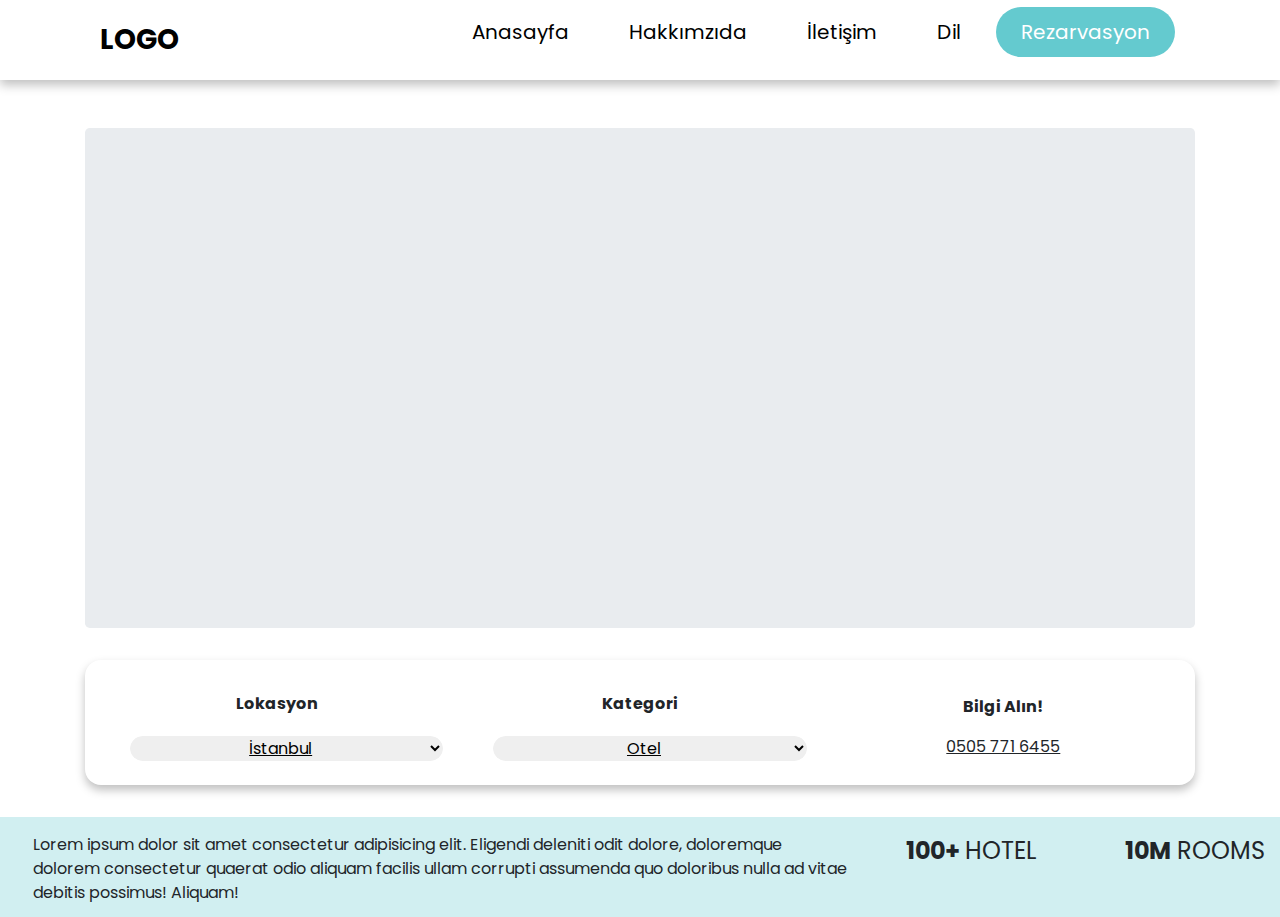
==== index.html @ adb8df41 "made index.html" ====
<?php
$navbar =
    '
<!DOCTYPE html>
<html lang="en">

<head>
    <meta charset="UTF-8">
    <meta http-equiv="X-UA-Compatible" content="IE=edge">
    <meta name="viewport" content="width=device-width, initial-scale=1.0">
    <title>Document</title>
    <link href="https://fonts.googleapis.com/css2?family=Poppins:wght@200&display=swap" rel="stylesheet">
    <link rel="stylesheet" href="style.css">
    <link rel="preconnect" href="https://fonts.googleapis.com">
    <link rel="preconnect" href="https://fonts.gstatic.com" crossorigin>
    <link rel="preconnect" href="https://fonts.googleapis.com">
    <link rel="preconnect" href="https://fonts.gstatic.com" crossorigin>
    <link rel="preconnect" href="https://fonts.googleapis.com">
    <link rel="preconnect" href="https://fonts.gstatic.com" crossorigin>
    <link rel="stylesheet" href="https://cdn.jsdelivr.net/npm/bootstrap@4.4.1/dist/css/bootstrap.min.css"
        integrity="sha384-Vkoo8x4CGsO3+Hhxv8T/Q5PaXtkKtu6ug5TOeNV6gBiFeWPGFN9MuhOf23Q9Ifjh" crossorigin="anonymous">
    <link rel="stylesheet" href="https://cdnjs.cloudflare.com/ajax/libs/font-awesome/6.4.0/css/all.min.css"
        integrity="sha512-iecdLmaskl7CVkqkXNQ/ZH/XLlvWZOJyj7Yy7tcenmpD1ypASozpmT/E0iPtmFIB46ZmdtAc9eNBvH0H/ZpiBw=="
        crossorigin="anonymous" referrerpolicy="no-referrer" />
    <link
        href="https://fonts.googleapis.com/css2?family=Alkatra&family=Lato:wght@100&family=Montserrat:wght@100;400&family=Nunito:wght@500&family=Quicksand:wght@300&family=Roboto:ital,wght@0,100;0,300;0,400;0,500;0,700;0,900;1,100;1,300;1,400;1,500;1,700&family=Source+Sans+Pro:wght@200&display=swap"
        rel="stylesheet">
</head>

<body>
    <header>
        <div class="logo">LOGO</div>
        <div class="hamburger">
            <div class="line"></div>
            <div class="line"></div>
            <div class="line"></div>
        </div>
        <nav class="nav-bar">
            <ul>
                <li>
                    <a href="" class="">Anasayfa</a>
                </li>
                <li>
                    <a href="" class="">Hakkımzıda</a>
                </li>
                <li>
                    <a href="" class="">İletişim</a>
                </li>
                <li>
                    <a href="" class="">Dil</a>
                </li>
                <li>
                    <a href="" class="active">Rezarvasyon</a>
                </li>
            </ul>


        </nav>
</header>
<div class="container">

    <div class="main-map-content mt-5">

        <div class="row">
            <div class="col-md-12">
                <div class="jumbotron">
                </div>

                <div class="jumbotron-filters">
                    <div class="jumbotron-filters-item col-4">
                        <i class="fa-solid fa-globe" style="color:#64CACF"></i>
                        <p class="pt-2"><b>Lokasyon</b></p>
                        <div class="selectLocation">
                            <select id="select">
                                <option value="01">İstanbul</option>
                                <option value="02">Trabzon</option>
                            </select>
                        </div>
                    </div>
                    <div class="jumbotron-filters-item col-4">
                        <i class="fa-solid fa-hotel" style="color:#64CACF"></i>
                        <p class="pt-2 abc"><b>Kategori</b></p>
                        <div class="selectLocation">
                            <select id="select">
                                <option value="01">Otel</option>
                                <option value="02">Pansiyon</option>
                                <option value="02">Kiralık ev</option>
                            </select>
                        </div>
                    </div>
                    <div class="jumbotron-filters-item col-4 pt-3">
                        <i class="fa-solid fa-phone" style="color:#64CACF"></i>

                        <p class="pt-2"><b>Bilgi Alın!</b></p>
                        <p style="text-decoration: underline;">0505 771 6455</p>

                    </div>


                </div>

            </div>

        </div>
    </div>
   
</div>
<div class="blue-line row" style="height: 100px; background-color: #D1EFF1;">
<div class="col-8 p-2 pl-5 pt-3">
    Lorem ipsum dolor sit amet consectetur adipisicing elit. Eligendi deleniti odit dolore, doloremque dolorem consectetur quaerat odio aliquam facilis ullam corrupti assumenda quo doloribus nulla ad vitae debitis possimus! Aliquam!
</div>
<div class="col-2 p-2 pl-5 pt-3"style="font-size: 24px;">
    <b>100+</b> HOTEL 
</div>
<div class="col-2 p-2 pl-5 pt-3" style="font-size: 24px;">
    <b>10M</b> ROOMS 
</div>
</div>

<script src="location.js"></script>
<script src="https://code.jquery.com/jquery-3.4.1.slim.min.js"
    integrity="sha384-J6qa4849blE2+poT4WnyKhv5vZF5SrPo0iEjwBvKU7imGFAV0wwj1yYfoRSJoZ+n" crossorigin="anonymous">
</script>
<script src="https://cdn.jsdelivr.net/npm/popper.js@1.16.0/dist/umd/popper.min.js"
    integrity="sha384-Q6E9RHvbIyZFJoft+2mJbHaEWldlvI9IOYy5n3zV9zzTtmI3UksdQRVvoxMfooAo" crossorigin="anonymous">
</script>
<script src="https://cdn.jsdelivr.net/npm/bootstrap@4.4.1/dist/js/bootstrap.min.js"
    integrity="sha384-wfSDF2E50Y2D1uUdj0O3uMBJnjuUD4Ih7YwaYd1iqfktj0Uod8GCExl3Og8ifwB6" crossorigin="anonymous">
</script>

        <script src="navbar.js"></script>
</body>

</html>
---- style.css ----
* {
    margin: 0;
    padding: 0;
    font-family: 'Poppins', sans-serif;
    text-decoration: none;
    list-style: none;
    box-sizing: border-box;

}


header {
    background: #fff;
    width: 100%;
    height: 80px;
    display: flex !important;
    align-items: center;
    justify-content: space-between;
    padding: 0 100px;
    box-shadow: 0px 5px 10px rgba(0, 0, 0, 0.25);

}

.logo {
    font-size: 28px;
    font-weight: bold;
    color: #000;
}

.hamburger {
    display: none;

}

.nav-bar ul {
    display: flex;
}

.nav-bar ul li a {
    display: block;
    color: #000;
    font-size: 20px;
    padding: 10px 25px;
    border-radius: 50px;
    transition: 0.2s;
    margin: 0 5px;
}

.nav-bar ul li a:hover {
    color: white;
    background: #57aeb3;

}

.nav-bar ul li a.active {
    color: white;
    background: #64CACF;

}

/* dropdown-menu media queries */

@media only screen and (max-width:1320px) {
    header {
        padding: 0 50 px;
    }
}

@media only screen and (max-width: 1100px) {
    header {
        padding: 0 30px;
    }
}

@media only screen and (max-width: 900px) {
    .hamburger {
        display: block !important;
        cursor: pointer;
    }

    .hamburger .line {
        width: 30px;
        height: 3px;
        background: black;
        margin: 6px 0;
    }

    .nav-bar {
        height: 0;
        position: absolute;
        top: 80px;
        left: 0;
        right: 0;
        width: 100vw;
        background: white;
        transition: 0.5s;
        overflow: hidden;
    }

    .nav-bar.active {
        height: 450px;
    }

    .nav-bar ul {
        display: block;
        width: fit-content;
        margin: 80px auto 0 auto;
        text-align: center;
        transition: 0.5s;
        opacity: 0;
    }

    .nav-bar.active ul {
        opacity: 1;
    }

    .nav-bar ul li a {
        margin-bottom: 12px;
    }
}

/* dropdown-menu media queries finish */

.main-map-content {
    /* margin: 100px;
    font-size: 1rem;
    font-weight: 400;
    line-height: 1.5;
    color: #212529;
    text-align: left;
    background-color: #fff;
    display: flex;
    justify-content: center;
    font-family: 'Montserrat', sans-serif; */

}




@media only screen and (max-width: 600px) {
    .jumbotron {
        padding: 4rem 2rem;
    }

}

@media only screen and (max-width: 768px) {

    .jumbotron {
        width: 100%;
    }

    .jumbotron .jumbotron-filters {
        height: 450px !important;
        flex-direction: column;

    }

    .blue-line {
        display: none !important;
    }

}

@media only screen and (max-width: 320px) {

    .jumbotron {
        width: 100%;
    }

    .jumbotron .jumbotron-filters {
        height: 500px !important;
        flex-direction: column;

    }


}

/* Media query */
@media (min-width: 576px) {
    .jumbotron {
        padding: 2rem 1rem;
        margin-bottom: 2rem;
        background-color: #e9ecef;
        border-radius: 1rem;
        justify-content: center;
        width: 100%;
        height: 300px;
        display: flex;
        align-items: flex-end;
        justify-content: center;
    }

}



.jumbotron {

    padding: 2rem 1rem;
    margin-bottom: 2rem;
    background-color: #e9ecef;
    border-radius: 1rem;
    justify-content: center;

    height: 500px;
    display: flex;
    align-items: flex-end;
    justify-content: center;
}


.jumbotron-filters {

    padding: 2rem 1rem;
    background-color: #fff;
    border-radius: 1rem;
    width: 100%;
    height: 125px;
    padding: 10px;
    box-shadow: 0px 5px 10px rgba(0, 0, 0, 0.25);
    display: flex;
    align-items: center;
    margin-bottom: 2rem;
    justify-content: center;

}

.jumbotron-filters-item {
    text-align: center;
    width: 100%;
}

.jumbotron-filters-item i {
    display: flex;
    justify-content: center;
}

.jumbotron-filters-item p {
    display: flex;
    justify-content: center;
}


/*#region Select Location */

.selectLocation {
    border: 0 solid rgb(255, 255, 255);
    overflow: hidden;
    border-radius: 15px;
    margin-left: 20px;
    margin-top: 20px;
    text-align: center;
    justify-content: center;
    display: flex;
}



.selectLocation select {
    border: 0 solid rgb(255, 255, 255);
    text-decoration: underline;
    width: 100%;
    border-radius: 15px;
    text-align: center;
    justify-content: center;
    display: flex;
}

/*#endregion */
.info-hotels {
    background: #D1EFF1;
    width: 100%;
    height: 100px;
}
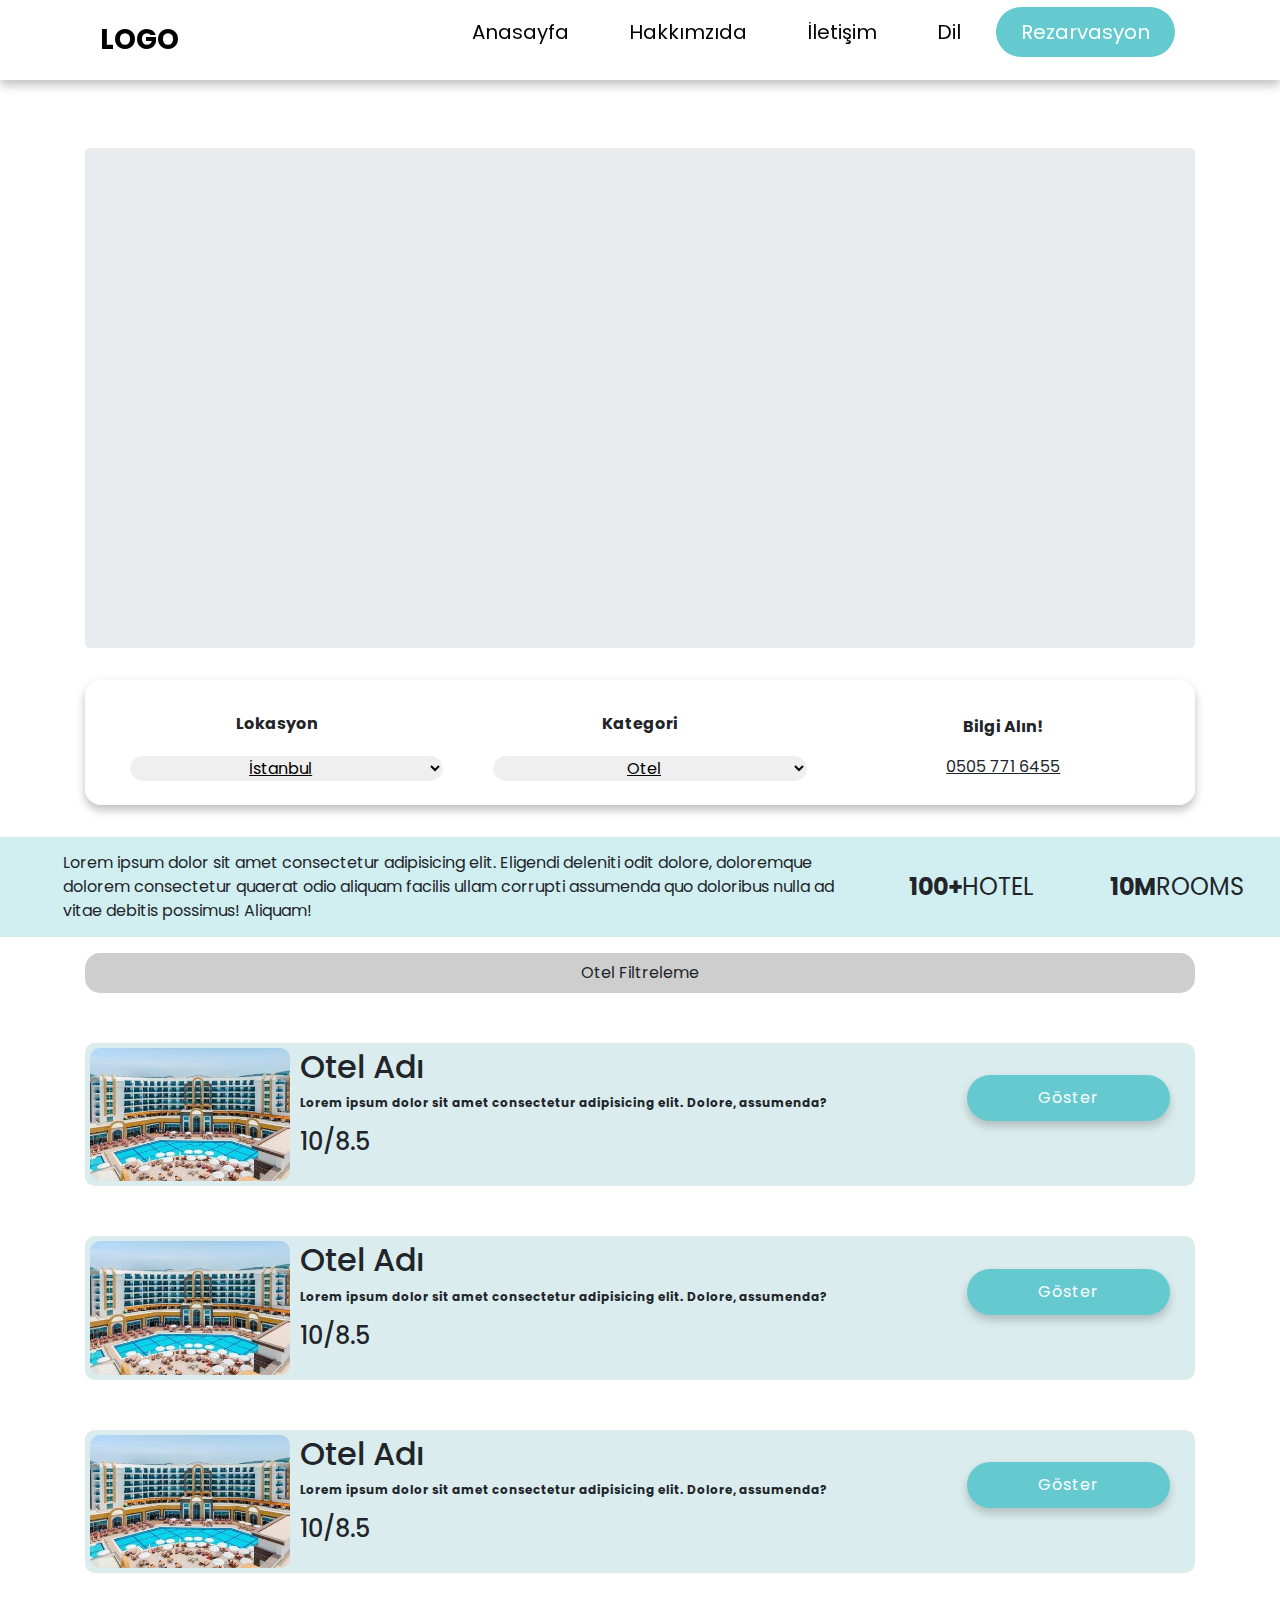
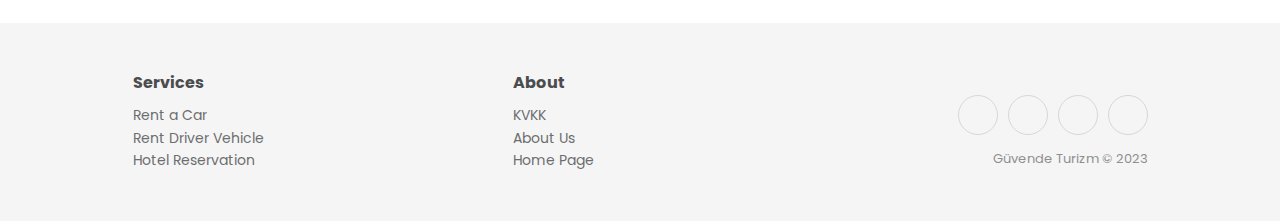
==== commit f66fcfb5: "made index. added hotelpage" ====
--- a/index.html
+++ b/index.html
@@ -25,6 +25,7 @@
     <link
         href="https://fonts.googleapis.com/css2?family=Alkatra&family=Lato:wght@100&family=Montserrat:wght@100;400&family=Nunito:wght@500&family=Quicksand:wght@300&family=Roboto:ital,wght@0,100;0,300;0,400;0,500;0,700;0,900;1,100;1,300;1,400;1,500;1,700&family=Source+Sans+Pro:wght@200&display=swap"
         rel="stylesheet">
+        
 </head>
 
 <body>
@@ -105,18 +106,97 @@
     </div>
    
 </div>
-<div class="blue-line row" style="height: 100px; background-color: #D1EFF1;">
-<div class="col-8 p-2 pl-5 pt-3">
-    Lorem ipsum dolor sit amet consectetur adipisicing elit. Eligendi deleniti odit dolore, doloremque dolorem consectetur quaerat odio aliquam facilis ullam corrupti assumenda quo doloribus nulla ad vitae debitis possimus! Aliquam!
-</div>
-<div class="col-2 p-2 pl-5 pt-3"style="font-size: 24px;">
-    <b>100+</b> HOTEL 
-</div>
-<div class="col-2 p-2 pl-5 pt-3" style="font-size: 24px;">
-    <b>10M</b> ROOMS 
-</div>
-</div>
-
+<div class="blue-line pl-5" style="height: 100px; background-color: #D1EFF1;">
+                <div class="col-8 ">
+                    Lorem ipsum dolor sit amet consectetur adipisicing elit. Eligendi deleniti odit dolore, doloremque dolorem consectetur quaerat odio aliquam facilis ullam corrupti assumenda quo doloribus nulla ad vitae debitis possimus! Aliquam!
+                </div>
+                   <div class="col-2 justify-content-center d-flex"style="font-size: 24px;">
+                     <b>100+</b> HOTEL 
+                    </div>
+                <div class="col-2 justify-content-center d-flex" style="font-size: 24px;">
+                    <b>10M</b> ROOMS 
+                </div>
+</div>
+<div class="container">
+    <div class="filter-bar p-2 mt-3 col-md-12">
+        Otel Filtreleme
+    </div>
+
+
+    <div class="course">
+        <div  class="preview">
+            <img class="img" src="img/otel.jpg" alt="">
+        </div>
+        <div class="info">
+            <h2>Otel Adı</h2>
+            <h6><i class="fa-solid fa-star"></i><i class="fa-solid fa-star"></i><i class="fa-solid fa-star"></i><i class="fa-solid fa-star"></i><i class="fa-solid fa-star"></i></h6>
+            <p class="p-trunc">Lorem ipsum dolor sit amet consectetur adipisicing elit. Dolore, assumenda?</p>
+            <h4>10/8.5</h4>
+        <button  class="btn"><i class="fa-solid fa-arrow-right"></i>Göster</button>
+        </div>
+</div>
+<div class="course">
+    <div  class="preview">
+        <img class="img" src="img/otel.jpg" alt="">
+    </div>
+    <div class="info">
+        <h2>Otel Adı</h2>
+        <h6><i class="fa-solid fa-star"></i><i class="fa-solid fa-star"></i><i class="fa-solid fa-star"></i><i class="fa-solid fa-star"></i><i class="fa-solid fa-star"></i></h6>
+        <p class="p-trunc">Lorem ipsum dolor sit amet consectetur adipisicing elit. Dolore, assumenda?</p>
+        <h4>10/8.5</h4>
+    <button  class="btn"><i class="fa-solid fa-arrow-right"></i>Göster</button>
+    </div>
+</div>
+<div class="course">
+    <div  class="preview">
+        <img class="img" src="img/otel.jpg" alt="">
+    </div>
+    <div class="info">
+        <h2>Otel Adı</h2>
+        <h6><i class="fa-solid fa-star"></i><i class="fa-solid fa-star"></i><i class="fa-solid fa-star"></i><i class="fa-solid fa-star"></i><i class="fa-solid fa-star"></i></h6>
+        <p class="p-trunc">Lorem ipsum dolor sit amet consectetur adipisicing elit. Dolore, assumenda?</p>
+        <h4>10/8.5</h4>
+    <button  class="btn"><i class="fa-solid fa-arrow-right"></i>Göster</button>
+    </div>
+</div>
+</div>
+<div class="footer-clean">
+    <footer>
+        <div class="container">
+            <div class="row justify-content-center">
+                <div class="col-sm-6 col-md-4 item">
+                    <h3>Services</h3>
+                    <ul>
+                        <li><a href="#">Rent a Car</a></li>
+                        <li><a href="#">Rent Driver Vehicle</a></li>
+                        <li><a href="#">Hotel Reservation</a></li>
+                    </ul>
+                </div>
+                <div class="col-sm-6 col-md-4 item">
+                    <h3>About</h3>
+                    <ul>
+                        <li><a href="#">KVKK</a></li>
+                        <li><a href="#">About Us</a></li>
+                        <li><a href="#">Home Page</a></li>
+                    </ul>
+                </div>
+                
+                <div class="col-lg-3 item social"><a href="#"><i class="icon ion-social-facebook"></i></a><a href="#"><i class="icon ion-social-twitter"></i></a><a href="#"><i class="icon ion-social-snapchat"></i></a><a href="#"><i class="icon ion-social-instagram"></i></a>
+                    <p class="copyright">Güvende Turizm © 2023</p>
+                </div>
+            </div>
+        </div>
+    </footer>
+</div>
+<script src="https://cdnjs.cloudflare.com/ajax/libs/jquery/3.2.1/jquery.min.js"></script>
+<script src="https://cdnjs.cloudflare.com/ajax/libs/twitter-bootstrap/4.1.3/js/bootstrap.bundle.min.js"></script>
+
+
+
+<script src="https://cdnjs.cloudflare.com/ajax/libs/jquery/3.2.1/jquery.min.js"></script>
+<script src="https://cdnjs.cloudflare.com/ajax/libs/twitter-bootstrap/4.1.3/js/bootstrap.bundle.min.js"></script>
+<script src="card.js"></script>
+<script src="anasayfa.js"></script>
 <script src="location.js"></script>
 <script src="https://code.jquery.com/jquery-3.4.1.slim.min.js"
     integrity="sha384-J6qa4849blE2+poT4WnyKhv5vZF5SrPo0iEjwBvKU7imGFAV0wwj1yYfoRSJoZ+n" crossorigin="anonymous">
--- a/style.css
+++ b/style.css
@@ -5,11 +5,20 @@
     text-decoration: none;
     list-style: none;
     box-sizing: border-box;
+    margin: 0;
+    padding: 0;
 
 }
 
 
 header {
+
+    top: 0;
+    /* Position the navbar at the top of the page */
+
+
+    position: fixed;
+    z-index: 100;
     background: #fff;
     width: 100%;
     height: 80px;
@@ -19,6 +28,7 @@
     padding: 0 100px;
     box-shadow: 0px 5px 10px rgba(0, 0, 0, 0.25);
 
+
 }
 
 .logo {
@@ -31,6 +41,7 @@
     display: none;
 
 }
+
 
 .nav-bar ul {
     display: flex;
@@ -174,7 +185,6 @@
         flex-direction: column;
 
     }
-
 
 }
 
@@ -195,16 +205,20 @@
 
 }
 
-
+.blue-line {
+    display: flex;
+    flex-wrap: wrap;
+    justify-content: center;
+    align-items: center;
+}
 
 .jumbotron {
-
+    margin-top: 100px;
     padding: 2rem 1rem;
     margin-bottom: 2rem;
     background-color: #e9ecef;
     border-radius: 1rem;
     justify-content: center;
-
     height: 500px;
     display: flex;
     align-items: flex-end;
@@ -274,4 +288,270 @@
     background: #D1EFF1;
     width: 100%;
     height: 100px;
+}
+
+.filter-bar {
+    background-color: rgb(206, 206, 206);
+    width: 100%;
+    justify-content: center;
+    display: flex;
+    border-radius: 15px;
+}
+
+@import url('https://fonts.googleapis.com/css?family=Muli&display=swap');
+
+* {
+    padding: 0;
+    margin: 0;
+    box-sizing: border-box;
+}
+
+body {
+    background-color: whitesmoke;
+    font-family: sans-serif;
+}
+
+.course {
+    margin-top: 50px;
+    margin-bottom: 50px;
+    background-color: rgb(218, 236, 237);
+    border-radius: 10px;
+    box-shadow: 0px 10px 10px rgba (0, 0, 0, .2);
+    display: flex;
+    max-width: 100%;
+    overflow: hidden;
+
+
+}
+
+
+
+.preview {
+    background: rgb(218, 236, 237);
+    color: blue;
+    padding: 5px;
+    width: 250px;
+
+    margin: auto;
+    display: block;
+}
+
+/* .preview a {
+    color: black;
+    font-size: 12px;
+    opacity: .6;
+    margin-top: 30px;
+    text-decoration: none; */
+/* } */
+.info {
+    padding: 5px;
+
+    width: 100%;
+
+
+}
+
+.progress-wrapper {
+    position: absolute;
+    top: 30px;
+    right: 30px;
+    text-align: right;
+    width: 150px;
+
+}
+
+.progress {
+    background: yellow;
+    border-radius: 3px;
+    height: 5px;
+    width: 100%;
+
+}
+
+.progress::after {
+    content: '';
+    border-radius: 3px;
+    background: green;
+    position: absolute;
+    top: 0;
+    left: 0;
+    height: 5px;
+    width: 36%;
+
+}
+
+.progress-text {
+    font-size: 10px;
+    opacity: .6;
+    letter-spacing: 1px;
+}
+
+.info p {
+    font-size: 12px;
+    font-weight: bold;
+}
+
+.btn {
+    background: #64CACF !important;
+    border: 1px solid transparent;
+    box-shadow: 0px 5px 10px rgba(0, 0, 0, .2);
+    color: white !important;
+    font-size: 16px;
+    padding: 10px 70px !important;
+    margin-right: 20px;
+    float: right;
+    letter-spacing: 1px;
+    cursor: pointer;
+    transition: all .4s ease-in-out;
+    font-weight: bold;
+    border-radius: 50px !important;
+}
+
+.btn:hover {
+    background: #fff;
+    color: black;
+    border: 1px solid rgb(100, 202, 207);
+    transform: scale(1.05);
+}
+
+@media(max-width:768px) {
+    .course {
+        flex-direction: column;
+    }
+
+    .preview {
+        width: 100%;
+        display: block;
+        text-align: center;
+
+    }
+
+    .preview img {
+        width: auto;
+        height: auto;
+    }
+
+    /* .preview h2 {
+    margin: 10px 0  0; 
+}
+.preview a
+{
+    margin-top:10px ;
+}  */
+    .info h2 {
+        margin-top: 20px;
+    }
+
+    .ınfo p {
+        margin-bottom: 50px
+    }
+
+    .btn {
+        padding: 10px 15px;
+        float: right;
+        font-size: 14px;
+        margin-top: -46px !important;
+
+    }
+}
+
+.btn {
+    margin-top: -90px;
+}
+
+.img {
+    height: auto;
+    width: 200px;
+    border-radius: 10px 10px 10px 10px;
+
+}
+
+h6 {
+    color: yellow;
+}
+
+.footer-clean {
+    padding: 50px 0;
+    background-color: whitesmoke;
+    color: #4b4c4d;
+}
+
+.footer-clean h3 {
+    margin-top: 0;
+    margin-bottom: 12px;
+    font-weight: bold;
+    font-size: 16px;
+}
+
+.footer-clean ul {
+    padding: 0;
+    list-style: none;
+    line-height: 1.6;
+    font-size: 14px;
+    margin-bottom: 0;
+}
+
+.footer-clean ul a {
+    color: inherit;
+    text-decoration: none;
+    opacity: 0.8;
+}
+
+.footer-clean ul a:hover {
+    opacity: 1;
+}
+
+.footer-clean .item.social {
+    text-align: right;
+}
+
+@media (max-width:767px) {
+    .footer-clean .item {
+        text-align: center;
+        padding-bottom: 20px;
+    }
+}
+
+@media (max-width: 768px) {
+    .footer-clean .item.social {
+        text-align: center;
+    }
+}
+
+.footer-clean .item.social>a {
+    font-size: 24px;
+    width: 40px;
+    height: 40px;
+    line-height: 40px;
+    display: inline-block;
+    text-align: center;
+    border-radius: 50%;
+    border: 1px solid #ccc;
+    margin-left: 10px;
+    margin-top: 22px;
+    color: inherit;
+    opacity: 0.75;
+}
+
+.footer-clean .item.social>a:hover {
+    opacity: 0.9;
+}
+
+@media (max-width:991px) {
+    .footer-clean .item.social>a {
+        margin-top: 40px;
+    }
+}
+
+@media (max-width:767px) {
+    .footer-clean .item.social>a {
+        margin-top: 10px;
+    }
+}
+
+.footer-clean .copyright {
+    margin-top: 14px;
+    margin-bottom: 0;
+    font-size: 13px;
+    opacity: 0.6;
 }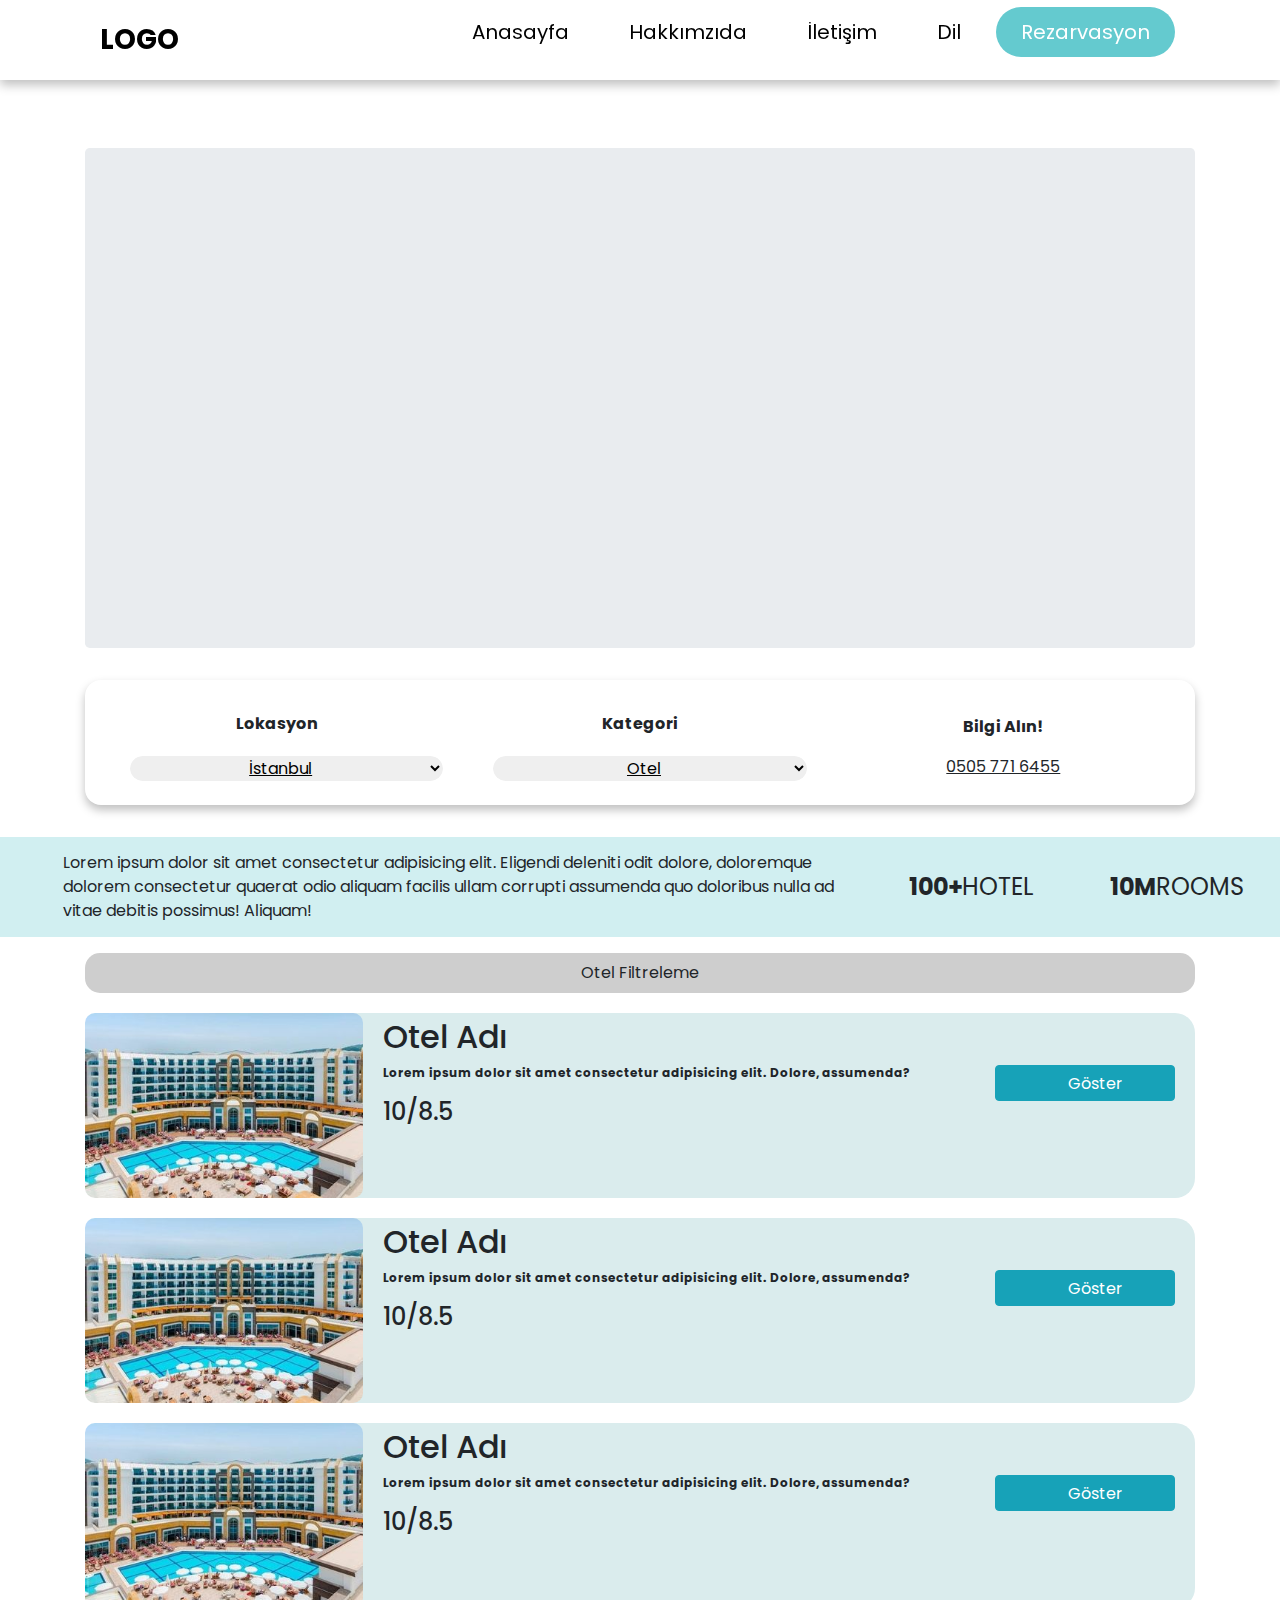
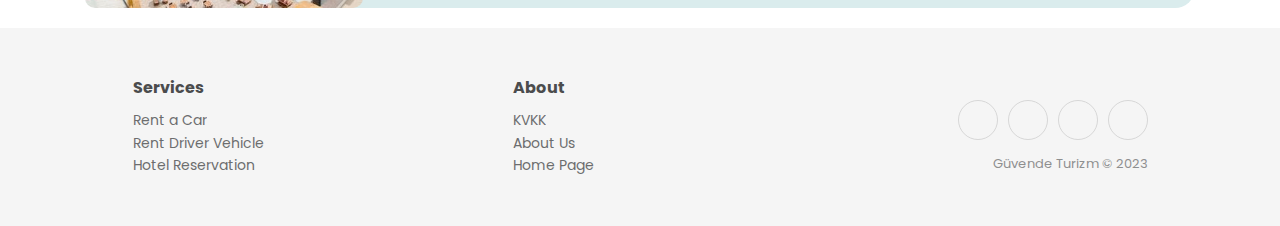
==== commit a94cdcb7: "x" ====
--- a/index.html
+++ b/index.html
@@ -39,19 +39,19 @@
         <nav class="nav-bar">
             <ul>
                 <li>
-                    <a href="" class="">Anasayfa</a>
-                </li>
-                <li>
-                    <a href="" class="">Hakkımzıda</a>
-                </li>
-                <li>
-                    <a href="" class="">İletişim</a>
+                    <a href="index.html" class="">Anasayfa</a>
+                </li>
+                <li>
+                    <a href="https://guvendekal.net/about" class="">Hakkımzıda</a>
+                </li>
+                <li>
+                    <a href="https://guvendekal.net/contact" class="">İletişim</a>
                 </li>
                 <li>
                     <a href="" class="">Dil</a>
                 </li>
                 <li>
-                    <a href="" class="active">Rezarvasyon</a>
+                    <a href="Reservation-form.html" class="active">Rezarvasyon</a>
                 </li>
             </ul>
 
@@ -121,44 +121,59 @@
     <div class="filter-bar p-2 mt-3 col-md-12">
         Otel Filtreleme
     </div>
-
-
     <div class="course">
-        <div  class="preview">
-            <img class="img" src="img/otel.jpg" alt="">
-        </div>
-        <div class="info">
-            <h2>Otel Adı</h2>
-            <h6><i class="fa-solid fa-star"></i><i class="fa-solid fa-star"></i><i class="fa-solid fa-star"></i><i class="fa-solid fa-star"></i><i class="fa-solid fa-star"></i></h6>
-            <p class="p-trunc">Lorem ipsum dolor sit amet consectetur adipisicing elit. Dolore, assumenda?</p>
-            <h4>10/8.5</h4>
-        <button  class="btn"><i class="fa-solid fa-arrow-right"></i>Göster</button>
-        </div>
-</div>
-<div class="course">
-    <div  class="preview">
-        <img class="img" src="img/otel.jpg" alt="">
-    </div>
-    <div class="info">
-        <h2>Otel Adı</h2>
-        <h6><i class="fa-solid fa-star"></i><i class="fa-solid fa-star"></i><i class="fa-solid fa-star"></i><i class="fa-solid fa-star"></i><i class="fa-solid fa-star"></i></h6>
-        <p class="p-trunc">Lorem ipsum dolor sit amet consectetur adipisicing elit. Dolore, assumenda?</p>
-        <h4>10/8.5</h4>
-    <button  class="btn"><i class="fa-solid fa-arrow-right"></i>Göster</button>
-    </div>
-</div>
-<div class="course">
-    <div  class="preview">
-        <img class="img" src="img/otel.jpg" alt="">
-    </div>
-    <div class="info">
-        <h2>Otel Adı</h2>
-        <h6><i class="fa-solid fa-star"></i><i class="fa-solid fa-star"></i><i class="fa-solid fa-star"></i><i class="fa-solid fa-star"></i><i class="fa-solid fa-star"></i></h6>
-        <p class="p-trunc">Lorem ipsum dolor sit amet consectetur adipisicing elit. Dolore, assumenda?</p>
-        <h4>10/8.5</h4>
-    <button  class="btn"><i class="fa-solid fa-arrow-right"></i>Göster</button>
-    </div>
-</div>
+        <div class="col-md-3" style="margin: 0; padding: 0;" >
+                <div  class="preview">
+                    <img class="img" src="img/otel.jpg" alt="">
+                </div>
+            </div>
+            <div class="col-md-9">
+                <div class="info">
+                    <h2>Otel Adı</h2>
+                    <h6><i class="fa-solid fa-star"></i><i class="fa-solid fa-star"></i><i class="fa-solid fa-star"></i><i class="fa-solid fa-star"></i><i class="fa-solid fa-star"></i></h6>
+                    <p class="p-trunc">Lorem ipsum dolor sit amet consectetur adipisicing elit. Dolore, assumenda?</p>
+                    <h4>10/8.5</h4>
+             
+                <button type="button" class="btn btn-info"> <a href=""><i class="fa-solid fa-arrow-right text-decoration-none"></i>   Göster</a></button>
+                </div>
+            </div>
+     </div>
+    <div class="course">
+        <div class="col-md-3" style="margin: 0; padding: 0;" >
+                <div  class="preview">
+                    <img class="img" src="img/otel.jpg" alt="">
+                </div>
+            </div>
+            <div class="col-md-9">
+                <div class="info">
+                    <h2>Otel Adı</h2>
+                    <h6><i class="fa-solid fa-star"></i><i class="fa-solid fa-star"></i><i class="fa-solid fa-star"></i><i class="fa-solid fa-star"></i><i class="fa-solid fa-star"></i></h6>
+                    <p class="p-trunc">Lorem ipsum dolor sit amet consectetur adipisicing elit. Dolore, assumenda?</p>
+                    <h4  >10/8.5</h4>
+             
+                <button type="button" class="btn btn-info"> <a href=""><i class="fa-solid fa-arrow-right text-decoration-none"></i>   Göster</a></button>
+                </div>
+            </div>
+     </div>
+    <div class="course">
+        <div class="col-md-3" style="margin: 0; padding: 0;" >
+                <div  class="preview">
+                    <img class="img" src="img/otel.jpg" alt="">
+                </div>
+            </div>
+            <div class="col-md-9">
+                <div class="info">
+                    <h2>Otel Adı</h2>
+                    <h6><i class="fa-solid fa-star"></i><i class="fa-solid fa-star"></i><i class="fa-solid fa-star"></i><i class="fa-solid fa-star"></i><i class="fa-solid fa-star"></i></h6>
+                    <p class="p-trunc">Lorem ipsum dolor sit amet consectetur adipisicing elit. Dolore, assumenda?</p>
+                    <h4>10/8.5</h4>
+             
+                <button type="button" class="btn btn-info"> <a href=""><i class="fa-solid fa-arrow-right text-decoration-none"></i>   Göster</a></button>
+                </div>
+            </div>
+     </div>
+</div>
+
 </div>
 <div class="footer-clean">
     <footer>
--- a/style.css
+++ b/style.css
@@ -154,6 +154,7 @@
         padding: 4rem 2rem;
     }
 
+
 }
 
 @media only screen and (max-width: 768px) {
@@ -168,6 +169,14 @@
 
     }
 
+    .info-box {
+        height: 150px !important;
+        flex-direction: column;
+    }
+
+
+
+
     .blue-line {
         display: none !important;
     }
@@ -185,6 +194,14 @@
         flex-direction: column;
 
     }
+
+    .info-box {
+        height: 300px !important;
+        flex-direction: column;
+    }
+
+
+
 
 }
 
@@ -203,6 +220,15 @@
         justify-content: center;
     }
 
+
+}
+
+#grad-1 {
+
+    background-image: linear-gradient(to right, #ebdefd, #b6e4e3);
+    box-shadow: 0px 5px 10px rgba(0, 0, 0, 0.25);
+
+
 }
 
 .blue-line {
@@ -312,14 +338,14 @@
 }
 
 .course {
-    margin-top: 50px;
-    margin-bottom: 50px;
+    margin-top: 20;
+    margin-bottom: 20px;
     background-color: rgb(218, 236, 237);
-    border-radius: 10px;
+    border-radius: 20px;
     box-shadow: 0px 10px 10px rgba (0, 0, 0, .2);
     display: flex;
     max-width: 100%;
-    overflow: hidden;
+
 
 
 }
@@ -327,14 +353,12 @@
 
 
 .preview {
-    background: rgb(218, 236, 237);
-    color: blue;
-    padding: 5px;
-    width: 250px;
 
     margin: auto;
     display: block;
 }
+
+.preview img {}
 
 /* .preview a {
     color: black;
@@ -391,32 +415,53 @@
     font-weight: bold;
 }
 
-.btn {
+/* .btn {
     background: #64CACF !important;
     border: 1px solid transparent;
     box-shadow: 0px 5px 10px rgba(0, 0, 0, .2);
     color: white !important;
     font-size: 16px;
-    padding: 10px 70px !important;
-    margin-right: 20px;
+
     float: right;
     letter-spacing: 1px;
     cursor: pointer;
     transition: all .4s ease-in-out;
     font-weight: bold;
     border-radius: 50px !important;
-}
-
-.btn:hover {
+} */
+
+.btn {
+    width: 180px;
+    float: right;
+    margin-top: -70px !important;
+
+}
+
+.btn a {
+    color: white !important;
+}
+
+
+
+.btn i {
+    margin-right: 20px;
+}
+
+/* .btn:hover {
     background: #fff;
     color: black;
     border: 1px solid rgb(100, 202, 207);
     transform: scale(1.05);
-}
+} */
 
 @media(max-width:768px) {
     .course {
         flex-direction: column;
+    }
+
+    .btn {
+        margin-top: -50px !important;
+        width: 60%;
     }
 
     .preview {
@@ -455,13 +500,19 @@
     }
 }
 
-.btn {
-    margin-top: -90px;
+
+
+.course img {
+    width: 100%;
+}
+
+.row {
+    margin: 0;
+    padding: 0;
 }
 
 .img {
-    height: auto;
-    width: 200px;
+
     border-radius: 10px 10px 10px 10px;
 
 }
@@ -547,6 +598,27 @@
     .footer-clean .item.social>a {
         margin-top: 10px;
     }
+
+    .cards-content {
+        display: flex;
+        flex-direction: column;
+        justify-content: center;
+        align-items: center;
+
+    }
+
+    .card {
+        margin-bottom: 15px;
+    }
+}
+
+.cards-content {
+    justify-content: space-between;
+}
+
+.hotel-card-button {
+    background-color: #64CACF;
+    color: white;
 }
 
 .footer-clean .copyright {
@@ -554,4 +626,389 @@
     margin-bottom: 0;
     font-size: 13px;
     opacity: 0.6;
+}
+
+.card {
+    border: 0 !important;
+    border-radius: 10px;
+}
+
+.card-body a {
+    text-align: center;
+}
+
+.card-link {
+    display: flex;
+    align-items: center;
+    justify-content: center;
+}
+
+
+.card-link a {
+    padding: 10px 40px;
+    border-radius: 50px;
+}
+
+.overlay {
+    position: fixed;
+    top: 0;
+    bottom: 0;
+    left: 0;
+    right: 0;
+    background: rgba(0, 0, 0, 0.7);
+    transition: opacity 500ms;
+    visibility: hidden;
+    opacity: 0;
+}
+
+.overlay:target {
+    visibility: visible;
+    opacity: 1;
+}
+
+.popup {
+    margin: 70px auto;
+    padding: 20px;
+    background: #fff;
+    border-radius: 5px;
+    width: 30%;
+    position: relative;
+    transition: all 5s ease-in-out;
+}
+
+.popup h2 {
+    margin-top: 0;
+    color: #333;
+    font-family: Tahoma, Arial, sans-serif;
+}
+
+.popup .close {
+    position: absolute;
+    top: 20px;
+    right: 30px;
+    transition: all 200ms;
+    font-size: 30px;
+    font-weight: bold;
+    text-decoration: none;
+    color: #333;
+}
+
+.modal-footer {
+    height: 200px;
+    align-items: center !important;
+    justify-content: center !important;
+    display: flex !important;
+}
+
+.rezervation-link button {
+    align-items: center !important;
+    justify-content: center !important;
+    display: flex !important;
+}
+
+.popup .close:hover {
+    color: #06D85F;
+}
+
+.popup .content {
+    max-height: 30%;
+    overflow: auto;
+}
+
+.info h2 {
+    display: flex;
+}
+
+@media screen and (max-width: 700px) {
+    .box {
+        width: 70%;
+    }
+
+    .popup {
+        width: 70%;
+    }
+
+    .image-gallery-hotel {
+        display: block !important;
+        justify-content: center !important;
+        align-items: center;
+    }
+}
+
+.image-gallery-hotel {
+    justify-content: space-between;
+    display: flex;
+    align-items: center;
+}
+
+/* hotel reservation */
+*,
+*:before,
+*:after {
+    box-sizing: border-box;
+    margin: 0;
+    padding: 0;
+}
+
+body {
+    font-family: 'Open Sans', Helvetica, Arial, sans-serif;
+    background: #ededed;
+}
+
+input,
+button {
+    border: none;
+    outline: none;
+    background: none;
+    font-family: 'Open Sans', Helvetica, Arial, sans-serif;
+}
+
+.tip {
+    font-size: 20px;
+    margin: 40px auto 50px;
+    text-align: center;
+}
+
+.cont {
+    overflow: hidden;
+    position: relative;
+    width: 900px;
+    height: 550px;
+    margin: 0 auto 100px;
+    background: #fff;
+}
+
+.form {
+    position: relative;
+    width: 640px;
+    height: 100%;
+    transition: transform 1.2s ease-in-out;
+    padding: 50px 30px 0;
+}
+
+.sub-cont {
+    overflow: hidden;
+    position: absolute;
+    left: 640px;
+    top: 0;
+    width: 900px;
+    height: 100%;
+    padding-left: 260px;
+    background: #fff;
+    transition: transform 1.2s ease-in-out;
+}
+
+.cont.s--signup .sub-cont {
+    transform: translate3d(-640px, 0, 0);
+}
+
+button {
+    display: block;
+    margin: 0 auto;
+    width: 260px;
+    height: 36px;
+    border-radius: 30px;
+    color: #fff;
+    font-size: 15px;
+    cursor: pointer;
+}
+
+.img {}
+
+.img:before {
+    content: '';
+    position: absolute;
+    right: 0;
+    top: 0;
+    width: 900px;
+    height: 100%;
+    background-image: url('https://s3-us-west-2.amazonaws.com/s.cdpn.io/142996/sections-3.jpg');
+    background-size: cover;
+    transition: transform 1.2s ease-in-out;
+}
+
+.img:after {
+    content: '';
+    position: absolute;
+    left: 0;
+    top: 0;
+    width: 100%;
+    height: 100%;
+    background: rgba(0, 0, 0, 0.6);
+}
+
+.cont.s--signup .img:before {
+    transform: translate3d(640px, 0, 0);
+}
+
+.img__text {
+    z-index: 2;
+    position: absolute;
+    left: 0;
+    top: 50px;
+    width: 100%;
+    padding: 0 20px;
+    text-align: center;
+    color: #fff;
+    transition: transform 1.2s ease-in-out;
+}
+
+.img__text h2 {
+    margin-bottom: 10px;
+    font-weight: normal;
+}
+
+.img__text p {
+    font-size: 14px;
+    line-height: 1.5;
+}
+
+.cont.s--signup .img__text.m--up {
+    transform: translateX(520px);
+}
+
+.img__text.m--in {
+    transform: translateX(-520px);
+}
+
+.cont.s--signup .img__text.m--in {
+    transform: translateX(0);
+}
+
+.img__btn {
+    overflow: hidden;
+    z-index: 2;
+    position: relative;
+    width: 100px;
+    height: 36px;
+    margin: 0 auto;
+    background: transparent;
+    color: #fff;
+    text-transform: uppercase;
+    font-size: 15px;
+    cursor: pointer;
+}
+
+.img__btn:after {
+    content: '';
+    z-index: 2;
+    position: absolute;
+    left: 0;
+    top: 0;
+    width: 100%;
+    height: 100%;
+    border: 2px solid #fff;
+    border-radius: 30px;
+}
+
+.img__btn span {
+    position: absolute;
+    left: 0;
+    top: 0;
+    display: flex;
+    justify-content: center;
+    align-items: center;
+    width: 100%;
+    height: 100%;
+    transition: transform 1.2s;
+}
+
+.img__btn span.m--in {
+    transform: translateY(-72px);
+}
+
+.cont.s--signup .img__btn span.m--in {
+    transform: translateY(0);
+}
+
+.cont.s--signup .img__btn span.m--up {
+    transform: translateY(72px);
+}
+
+h2 {
+    width: 100%;
+    font-size: 26px;
+    text-align: center;
+}
+
+label {
+    display: block;
+    width: 260px;
+    margin: 25px auto 0;
+    text-align: center;
+}
+
+label span {
+    font-size: 12px;
+    color: #cfcfcf;
+    text-transform: uppercase;
+}
+
+input {
+    display: block;
+    width: 100%;
+    margin-top: 5px;
+    padding-bottom: 5px;
+    font-size: 16px;
+    border-bottom: 1px solid rgba(0, 0, 0, 0.4);
+    text-align: center;
+}
+
+.forgot-pass {
+    margin-top: 15px;
+    text-align: center;
+    font-size: 12px;
+    color: #cfcfcf;
+}
+
+.submit {
+    margin-top: 40px;
+    margin-bottom: 20px;
+    background: #d4af7a;
+    text-transform: uppercase;
+}
+
+.fb-btn {
+    border: 2px solid #d3dae9;
+    color: #8fa1c7;
+}
+
+.fb-btn span {
+    font-weight: bold;
+    color: #455a81;
+}
+
+.sign-in {
+    transition-timing-function: ease-out;
+}
+
+.cont.s--signup .sign-in {
+    transition-timing-function: ease-in-out;
+    transition-duration: 1.2s;
+    transform: translate3d(640px, 0, 0);
+}
+
+.sign-up {
+    transform: translate3d(-900px, 0, 0);
+}
+
+.cont.s--signup .sign-up {
+    transform: translate3d(0, 0, 0);
+}
+
+.icon-link {
+    position: absolute;
+    left: 5px;
+    bottom: 5px;
+    width: 32px;
+}
+
+.icon-link img {
+    width: 100%;
+    vertical-align: top;
+}
+
+.icon-link--twitter {
+    left: auto;
+    right: 5px;
 }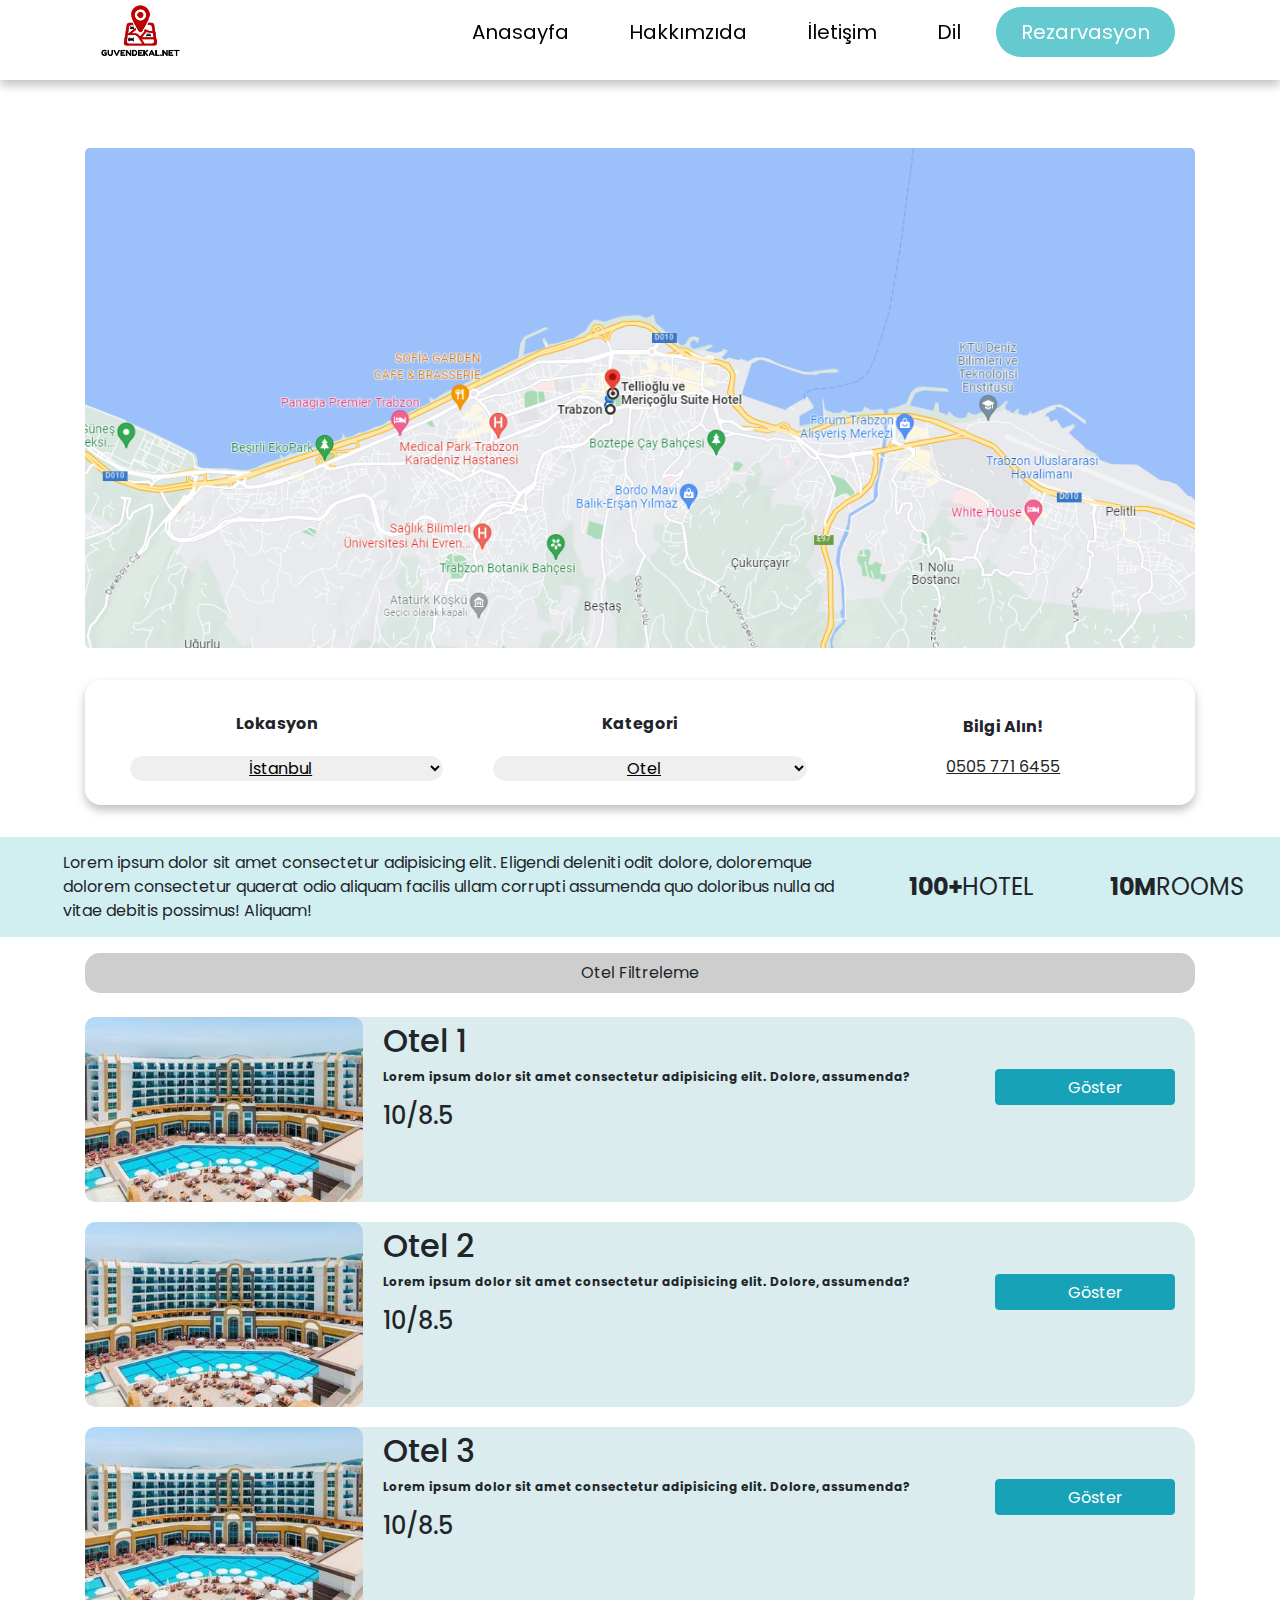
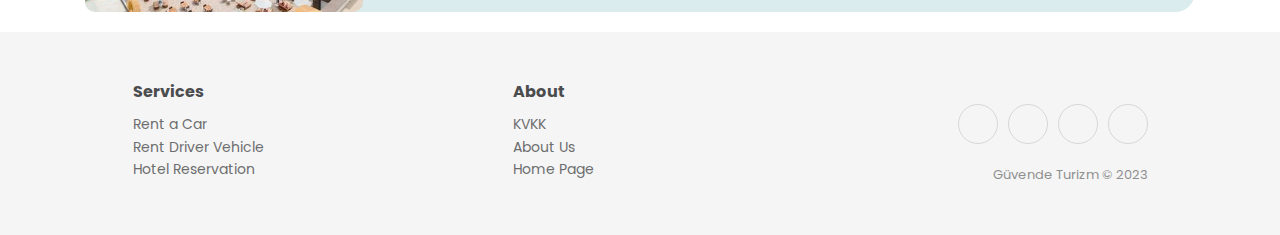
==== commit e7998413: "changed form/added images and navbar logo" ====
--- a/index.html
+++ b/index.html
@@ -1,6 +1,3 @@
-<?php
-$navbar =
-    '
 <!DOCTYPE html>
 <html lang="en">
 
@@ -25,12 +22,12 @@
     <link
         href="https://fonts.googleapis.com/css2?family=Alkatra&family=Lato:wght@100&family=Montserrat:wght@100;400&family=Nunito:wght@500&family=Quicksand:wght@300&family=Roboto:ital,wght@0,100;0,300;0,400;0,500;0,700;0,900;1,100;1,300;1,400;1,500;1,700&family=Source+Sans+Pro:wght@200&display=swap"
         rel="stylesheet">
-        
+
 </head>
 
 <body>
     <header>
-        <div class="logo">LOGO</div>
+        <div class="logo"><img src="img/k.png" height="80rem" alt="logo" /></div>
         <div class="hamburger">
             <div class="line"></div>
             <div class="line"></div>
@@ -57,173 +54,189 @@
 
 
         </nav>
-</header>
-<div class="container">
-
-    <div class="main-map-content mt-5">
-
-        <div class="row">
-            <div class="col-md-12">
-                <div class="jumbotron">
-                </div>
-
-                <div class="jumbotron-filters">
-                    <div class="jumbotron-filters-item col-4">
-                        <i class="fa-solid fa-globe" style="color:#64CACF"></i>
-                        <p class="pt-2"><b>Lokasyon</b></p>
-                        <div class="selectLocation">
-                            <select id="select">
-                                <option value="01">İstanbul</option>
-                                <option value="02">Trabzon</option>
-                            </select>
+    </header>
+    <div class="container">
+
+        <div class="main-map-content mt-5">
+
+            <div class="row">
+                <div class="col-md-12">
+                    <div class="jumbotron" style="background-image: url('img/otelkonum2.png');background-repeat: no-repeat; 
+                        background-size: cover; ">
+                    </div>
+
+                    <div class="jumbotron-filters">
+                        <div class="jumbotron-filters-item col-4">
+                            <i class="fa-solid fa-globe" style="color:#64CACF"></i>
+                            <p class="pt-2"><b>Lokasyon</b></p>
+                            <div class="selectLocation">
+                                <select id="select">
+                                    <option value="01">İstanbul</option>
+                                    <option value="02">Trabzon</option>
+                                </select>
+                            </div>
                         </div>
-                    </div>
-                    <div class="jumbotron-filters-item col-4">
-                        <i class="fa-solid fa-hotel" style="color:#64CACF"></i>
-                        <p class="pt-2 abc"><b>Kategori</b></p>
-                        <div class="selectLocation">
-                            <select id="select">
-                                <option value="01">Otel</option>
-                                <option value="02">Pansiyon</option>
-                                <option value="02">Kiralık ev</option>
-                            </select>
+                        <div class="jumbotron-filters-item col-4">
+                            <i class="fa-solid fa-hotel" style="color:#64CACF"></i>
+                            <p class="pt-2 abc"><b>Kategori</b></p>
+                            <div class="selectLocation">
+                                <select id="select">
+                                    <option value="01">Otel</option>
+                                    <option value="02">Pansiyon</option>
+                                    <option value="02">Kiralık ev</option>
+                                </select>
+                            </div>
                         </div>
-                    </div>
-                    <div class="jumbotron-filters-item col-4 pt-3">
-                        <i class="fa-solid fa-phone" style="color:#64CACF"></i>
-
-                        <p class="pt-2"><b>Bilgi Alın!</b></p>
-                        <p style="text-decoration: underline;">0505 771 6455</p>
-
-                    </div>
-
-
-                </div>
-
-            </div>
-
-        </div>
-    </div>
-   
-</div>
-<div class="blue-line pl-5" style="height: 100px; background-color: #D1EFF1;">
-                <div class="col-8 ">
-                    Lorem ipsum dolor sit amet consectetur adipisicing elit. Eligendi deleniti odit dolore, doloremque dolorem consectetur quaerat odio aliquam facilis ullam corrupti assumenda quo doloribus nulla ad vitae debitis possimus! Aliquam!
-                </div>
-                   <div class="col-2 justify-content-center d-flex"style="font-size: 24px;">
-                     <b>100+</b> HOTEL 
-                    </div>
-                <div class="col-2 justify-content-center d-flex" style="font-size: 24px;">
-                    <b>10M</b> ROOMS 
-                </div>
-</div>
-<div class="container">
-    <div class="filter-bar p-2 mt-3 col-md-12">
-        Otel Filtreleme
-    </div>
-    <div class="course">
-        <div class="col-md-3" style="margin: 0; padding: 0;" >
-                <div  class="preview">
+                        <div class="jumbotron-filters-item col-4 pt-3">
+                            <i class="fa-solid fa-phone" style="color:#64CACF"></i>
+
+                            <p class="pt-2"><b>Bilgi Alın!</b></p>
+                            <p style="text-decoration: underline;">0505 771 6455</p>
+
+                        </div>
+
+
+                    </div>
+
+                </div>
+
+            </div>
+        </div>
+
+    </div>
+    <div class="blue-line pl-5" style="height: 100px; background-color: #D1EFF1;">
+        <div class="col-8 ">
+            Lorem ipsum dolor sit amet consectetur adipisicing elit. Eligendi deleniti odit dolore, doloremque dolorem
+            consectetur quaerat odio aliquam facilis ullam corrupti assumenda quo doloribus nulla ad vitae debitis
+            possimus! Aliquam!
+        </div>
+        <div class="col-2 justify-content-center d-flex" style="font-size: 24px;">
+            <b>100+</b> HOTEL
+        </div>
+        <div class="col-2 justify-content-center d-flex" style="font-size: 24px;">
+            <b>10M</b> ROOMS
+        </div>
+    </div>
+    <div class="container">
+        <div class="filter-bar p-2 mt-3 col-md-12">
+            Otel Filtreleme
+        </div>
+        <br>
+        <div class="course">
+            <div class="col-md-3" style="margin: 0; padding: 0;">
+                <div class="preview">
                     <img class="img" src="img/otel.jpg" alt="">
                 </div>
             </div>
             <div class="col-md-9">
                 <div class="info">
-                    <h2>Otel Adı</h2>
-                    <h6><i class="fa-solid fa-star"></i><i class="fa-solid fa-star"></i><i class="fa-solid fa-star"></i><i class="fa-solid fa-star"></i><i class="fa-solid fa-star"></i></h6>
+                    <h2>Otel 1</h2>
+                    <h6><i class="fa-solid fa-star"></i><i class="fa-solid fa-star"></i><i
+                            class="fa-solid fa-star"></i><i class="fa-solid fa-star"></i><i
+                            class="fa-solid fa-star"></i></h6>
                     <p class="p-trunc">Lorem ipsum dolor sit amet consectetur adipisicing elit. Dolore, assumenda?</p>
                     <h4>10/8.5</h4>
-             
-                <button type="button" class="btn btn-info"> <a href=""><i class="fa-solid fa-arrow-right text-decoration-none"></i>   Göster</a></button>
-                </div>
-            </div>
-     </div>
-    <div class="course">
-        <div class="col-md-3" style="margin: 0; padding: 0;" >
-                <div  class="preview">
+
+                    <button type="button" class="btn btn-info"> <a href="hotelPage.html"><i
+                                class="fa-solid fa-arrow-right text-decoration-none"></i> Göster</a></button>
+                </div>
+            </div>
+        </div>
+        <div class="course">
+            <div class="col-md-3" style="margin: 0; padding: 0;">
+                <div class="preview">
                     <img class="img" src="img/otel.jpg" alt="">
                 </div>
             </div>
             <div class="col-md-9">
                 <div class="info">
-                    <h2>Otel Adı</h2>
-                    <h6><i class="fa-solid fa-star"></i><i class="fa-solid fa-star"></i><i class="fa-solid fa-star"></i><i class="fa-solid fa-star"></i><i class="fa-solid fa-star"></i></h6>
+                    <h2>Otel 2</h2>
+                    <h6><i class="fa-solid fa-star"></i><i class="fa-solid fa-star"></i><i
+                            class="fa-solid fa-star"></i><i class="fa-solid fa-star"></i><i
+                            class="fa-solid fa-star"></i></h6>
                     <p class="p-trunc">Lorem ipsum dolor sit amet consectetur adipisicing elit. Dolore, assumenda?</p>
-                    <h4  >10/8.5</h4>
-             
-                <button type="button" class="btn btn-info"> <a href=""><i class="fa-solid fa-arrow-right text-decoration-none"></i>   Göster</a></button>
-                </div>
-            </div>
-     </div>
-    <div class="course">
-        <div class="col-md-3" style="margin: 0; padding: 0;" >
-                <div  class="preview">
+                    <h4>10/8.5</h4>
+
+                    <button type="button" class="btn btn-info"> <a href="hotelPage.html"><i
+                                class="fa-solid fa-arrow-right text-decoration-none"></i> Göster</a></button>
+                </div>
+            </div>
+        </div>
+        <div class="course">
+            <div class="col-md-3" style="margin: 0; padding: 0;">
+                <div class="preview">
                     <img class="img" src="img/otel.jpg" alt="">
                 </div>
             </div>
             <div class="col-md-9">
                 <div class="info">
-                    <h2>Otel Adı</h2>
-                    <h6><i class="fa-solid fa-star"></i><i class="fa-solid fa-star"></i><i class="fa-solid fa-star"></i><i class="fa-solid fa-star"></i><i class="fa-solid fa-star"></i></h6>
+                    <h2>Otel 3</h2>
+                    <h6><i class="fa-solid fa-star"></i><i class="fa-solid fa-star"></i><i
+                            class="fa-solid fa-star"></i><i class="fa-solid fa-star"></i><i
+                            class="fa-solid fa-star"></i></h6>
                     <p class="p-trunc">Lorem ipsum dolor sit amet consectetur adipisicing elit. Dolore, assumenda?</p>
                     <h4>10/8.5</h4>
-             
-                <button type="button" class="btn btn-info"> <a href=""><i class="fa-solid fa-arrow-right text-decoration-none"></i>   Göster</a></button>
-                </div>
-            </div>
-     </div>
-</div>
-
-</div>
-<div class="footer-clean">
-    <footer>
-        <div class="container">
-            <div class="row justify-content-center">
-                <div class="col-sm-6 col-md-4 item">
-                    <h3>Services</h3>
-                    <ul>
-                        <li><a href="#">Rent a Car</a></li>
-                        <li><a href="#">Rent Driver Vehicle</a></li>
-                        <li><a href="#">Hotel Reservation</a></li>
-                    </ul>
-                </div>
-                <div class="col-sm-6 col-md-4 item">
-                    <h3>About</h3>
-                    <ul>
-                        <li><a href="#">KVKK</a></li>
-                        <li><a href="#">About Us</a></li>
-                        <li><a href="#">Home Page</a></li>
-                    </ul>
-                </div>
-                
-                <div class="col-lg-3 item social"><a href="#"><i class="icon ion-social-facebook"></i></a><a href="#"><i class="icon ion-social-twitter"></i></a><a href="#"><i class="icon ion-social-snapchat"></i></a><a href="#"><i class="icon ion-social-instagram"></i></a>
-                    <p class="copyright">Güvende Turizm © 2023</p>
-                </div>
-            </div>
-        </div>
-    </footer>
-</div>
-<script src="https://cdnjs.cloudflare.com/ajax/libs/jquery/3.2.1/jquery.min.js"></script>
-<script src="https://cdnjs.cloudflare.com/ajax/libs/twitter-bootstrap/4.1.3/js/bootstrap.bundle.min.js"></script>
-
-
-
-<script src="https://cdnjs.cloudflare.com/ajax/libs/jquery/3.2.1/jquery.min.js"></script>
-<script src="https://cdnjs.cloudflare.com/ajax/libs/twitter-bootstrap/4.1.3/js/bootstrap.bundle.min.js"></script>
-<script src="card.js"></script>
-<script src="anasayfa.js"></script>
-<script src="location.js"></script>
-<script src="https://code.jquery.com/jquery-3.4.1.slim.min.js"
-    integrity="sha384-J6qa4849blE2+poT4WnyKhv5vZF5SrPo0iEjwBvKU7imGFAV0wwj1yYfoRSJoZ+n" crossorigin="anonymous">
-</script>
-<script src="https://cdn.jsdelivr.net/npm/popper.js@1.16.0/dist/umd/popper.min.js"
-    integrity="sha384-Q6E9RHvbIyZFJoft+2mJbHaEWldlvI9IOYy5n3zV9zzTtmI3UksdQRVvoxMfooAo" crossorigin="anonymous">
-</script>
-<script src="https://cdn.jsdelivr.net/npm/bootstrap@4.4.1/dist/js/bootstrap.min.js"
-    integrity="sha384-wfSDF2E50Y2D1uUdj0O3uMBJnjuUD4Ih7YwaYd1iqfktj0Uod8GCExl3Og8ifwB6" crossorigin="anonymous">
-</script>
-
-        <script src="navbar.js"></script>
+
+                    <button type="button" class="btn btn-info"> <a href="hotelPage.html"><i
+                                class="fa-solid fa-arrow-right text-decoration-none"></i> Göster</a></button>
+                </div>
+            </div>
+        </div>
+    </div>
+
+    </div>
+    <div class="footer-clean">
+        <footer>
+            <div class="container">
+                <div class="row justify-content-center">
+                    <div class="col-sm-6 col-md-4 item">
+                        <h3>Services</h3>
+                        <ul>
+                            <li><a href="#">Rent a Car</a></li>
+                            <li><a href="#">Rent Driver Vehicle</a></li>
+                            <li><a href="#">Hotel Reservation</a></li>
+                        </ul>
+                    </div>
+                    <div class="col-sm-6 col-md-4 item">
+                        <h3>About</h3>
+                        <ul>
+                            <li><a href="#">KVKK</a></li>
+                            <li><a href="#">About Us</a></li>
+                            <li><a href="#">Home Page</a></li>
+                        </ul>
+                    </div>
+
+                    <div class="col-lg-3 item social"><a href="#"><i class="icon ion-social-facebook"></i></a><a
+                            href="#"><i class="icon ion-social-twitter"></i></a><a href="#"><i
+                                class="icon ion-social-snapchat"></i></a><a href="#"><i
+                                class="icon ion-social-instagram"></i></a>
+                        <p class="copyright">Güvende Turizm © 2023</p>
+                    </div>
+                </div>
+            </div>
+        </footer>
+    </div>
+    <script src="https://cdnjs.cloudflare.com/ajax/libs/jquery/3.2.1/jquery.min.js"></script>
+    <script src="https://cdnjs.cloudflare.com/ajax/libs/twitter-bootstrap/4.1.3/js/bootstrap.bundle.min.js"></script>
+
+
+
+    <script src="https://cdnjs.cloudflare.com/ajax/libs/jquery/3.2.1/jquery.min.js"></script>
+    <script src="https://cdnjs.cloudflare.com/ajax/libs/twitter-bootstrap/4.1.3/js/bootstrap.bundle.min.js"></script>
+    <script src="card.js"></script>
+    <script src="anasayfa.js"></script>
+    <script src="location.js"></script>
+    <script src="https://code.jquery.com/jquery-3.4.1.slim.min.js"
+        integrity="sha384-J6qa4849blE2+poT4WnyKhv5vZF5SrPo0iEjwBvKU7imGFAV0wwj1yYfoRSJoZ+n" crossorigin="anonymous">
+    </script>
+    <script src="https://cdn.jsdelivr.net/npm/popper.js@1.16.0/dist/umd/popper.min.js"
+        integrity="sha384-Q6E9RHvbIyZFJoft+2mJbHaEWldlvI9IOYy5n3zV9zzTtmI3UksdQRVvoxMfooAo" crossorigin="anonymous">
+    </script>
+    <script src="https://cdn.jsdelivr.net/npm/bootstrap@4.4.1/dist/js/bootstrap.min.js"
+        integrity="sha384-wfSDF2E50Y2D1uUdj0O3uMBJnjuUD4Ih7YwaYd1iqfktj0Uod8GCExl3Og8ifwB6" crossorigin="anonymous">
+    </script>
+
+    <script src="navbar.js"></script>
 </body>
 
 </html>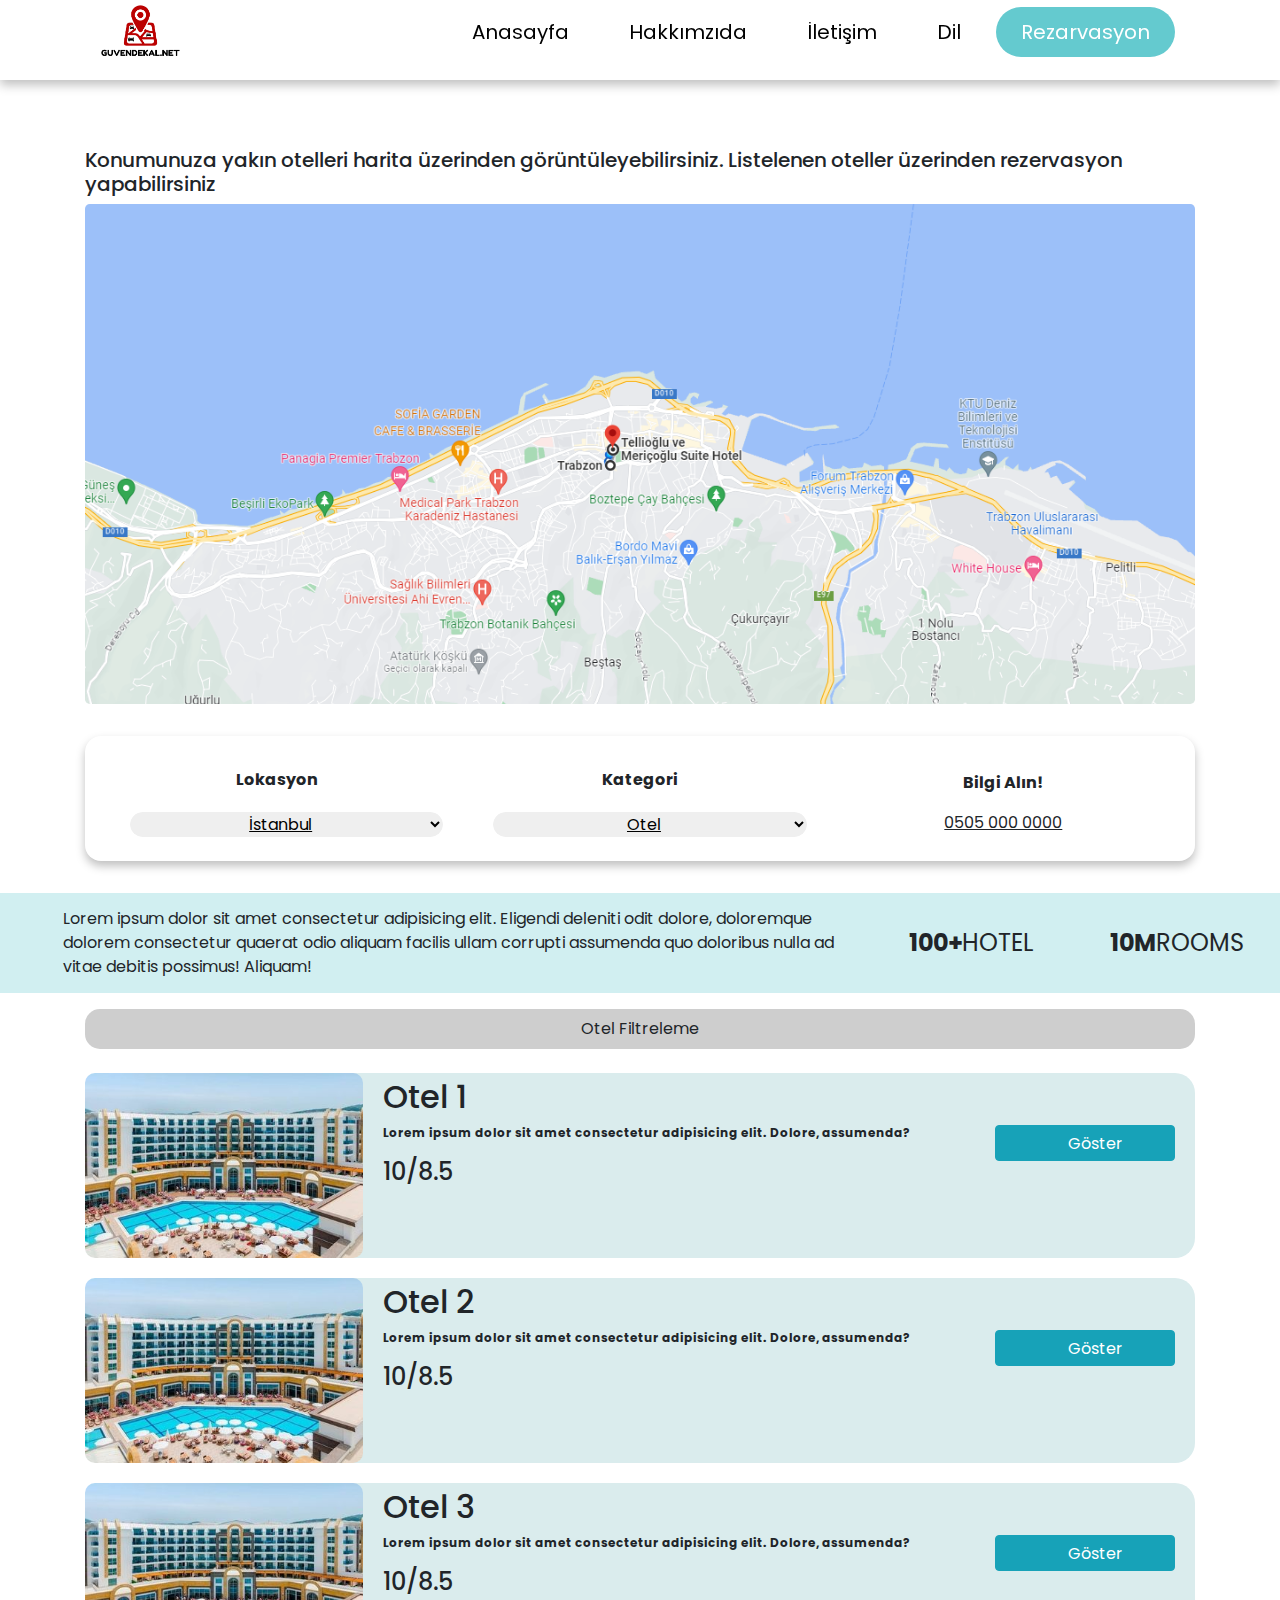
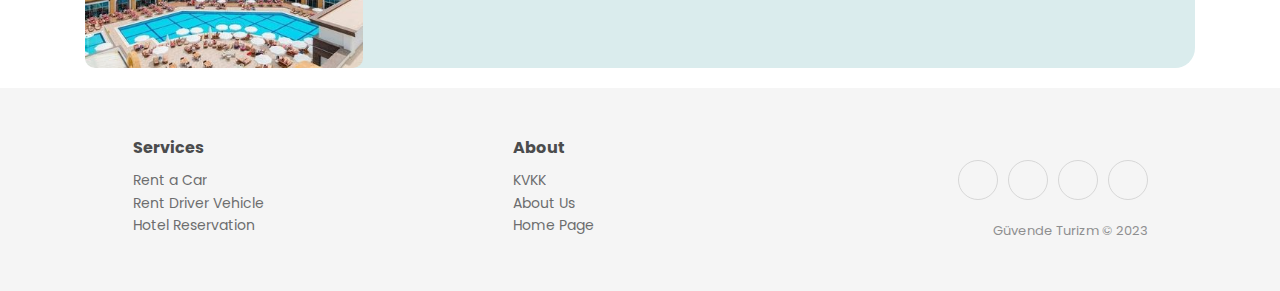
==== commit 7c888456: "added description" ====
--- a/index.html
+++ b/index.html
@@ -57,12 +57,16 @@
     </header>
     <div class="container">
 
+
         <div class="main-map-content mt-5">
 
             <div class="row">
-                <div class="col-md-12">
+                <div class="col-md-12" style="margin-top: 100px;">
+                    <h5>Konumunuza yakın otelleri harita üzerinden görüntüleyebilirsiniz. Listelenen oteller üzerinden
+                        rezervasyon yapabilirsiniz</h5>
                     <div class="jumbotron" style="background-image: url('img/otelkonum2.png');background-repeat: no-repeat; 
                         background-size: cover; ">
+
                     </div>
 
                     <div class="jumbotron-filters">
@@ -91,7 +95,7 @@
                             <i class="fa-solid fa-phone" style="color:#64CACF"></i>
 
                             <p class="pt-2"><b>Bilgi Alın!</b></p>
-                            <p style="text-decoration: underline;">0505 771 6455</p>
+                            <p style="text-decoration: underline;">0505 000 0000</p>
 
                         </div>
 
--- a/style.css
+++ b/style.css
@@ -239,7 +239,7 @@
 }
 
 .jumbotron {
-    margin-top: 100px;
+
     padding: 2rem 1rem;
     margin-bottom: 2rem;
     background-color: #e9ecef;
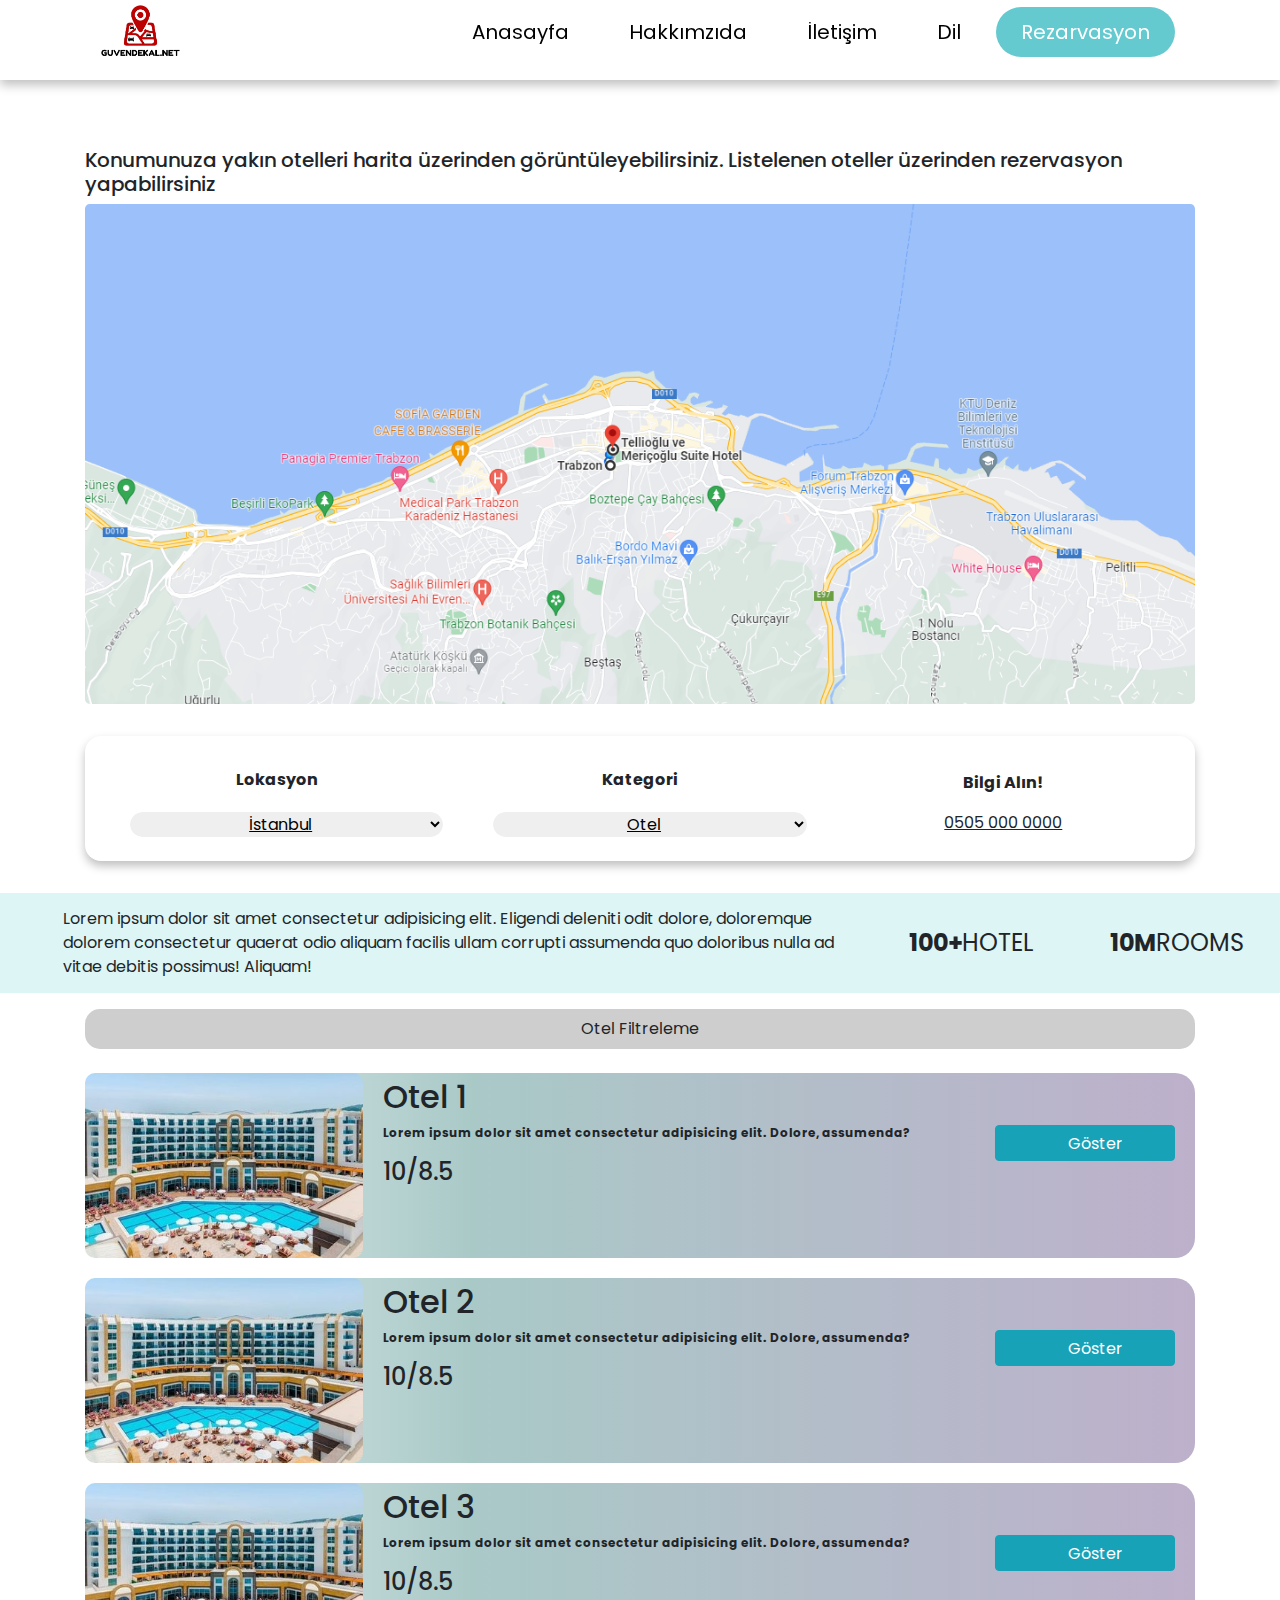
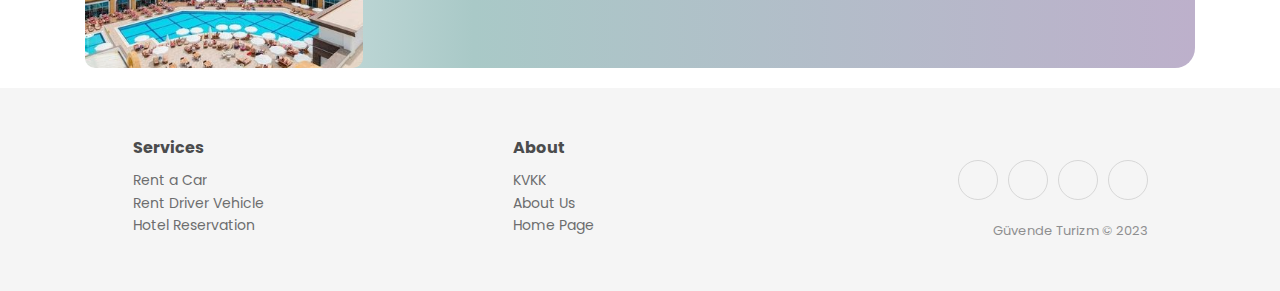
==== commit 1f79657e: "added image gallery" ====
--- a/index.html
+++ b/index.html
@@ -108,7 +108,7 @@
         </div>
 
     </div>
-    <div class="blue-line pl-5" style="height: 100px; background-color: #D1EFF1;">
+    <div class="blue-line pl-5" style="height: 100px;  background: #ddf5f4">
         <div class="col-8 ">
             Lorem ipsum dolor sit amet consectetur adipisicing elit. Eligendi deleniti odit dolore, doloremque dolorem
             consectetur quaerat odio aliquam facilis ullam corrupti assumenda quo doloribus nulla ad vitae debitis
--- a/style.css
+++ b/style.css
@@ -340,7 +340,7 @@
 .course {
     margin-top: 20;
     margin-bottom: 20px;
-    background-color: rgb(218, 236, 237);
+    background: linear-gradient(90deg, rgba(230, 241, 243, 1) 0%, rgba(169, 201, 199, 1) 35%, rgba(189, 176, 203, 1) 100%);
     border-radius: 20px;
     box-shadow: 0px 10px 10px rgba (0, 0, 0, .2);
     display: flex;
